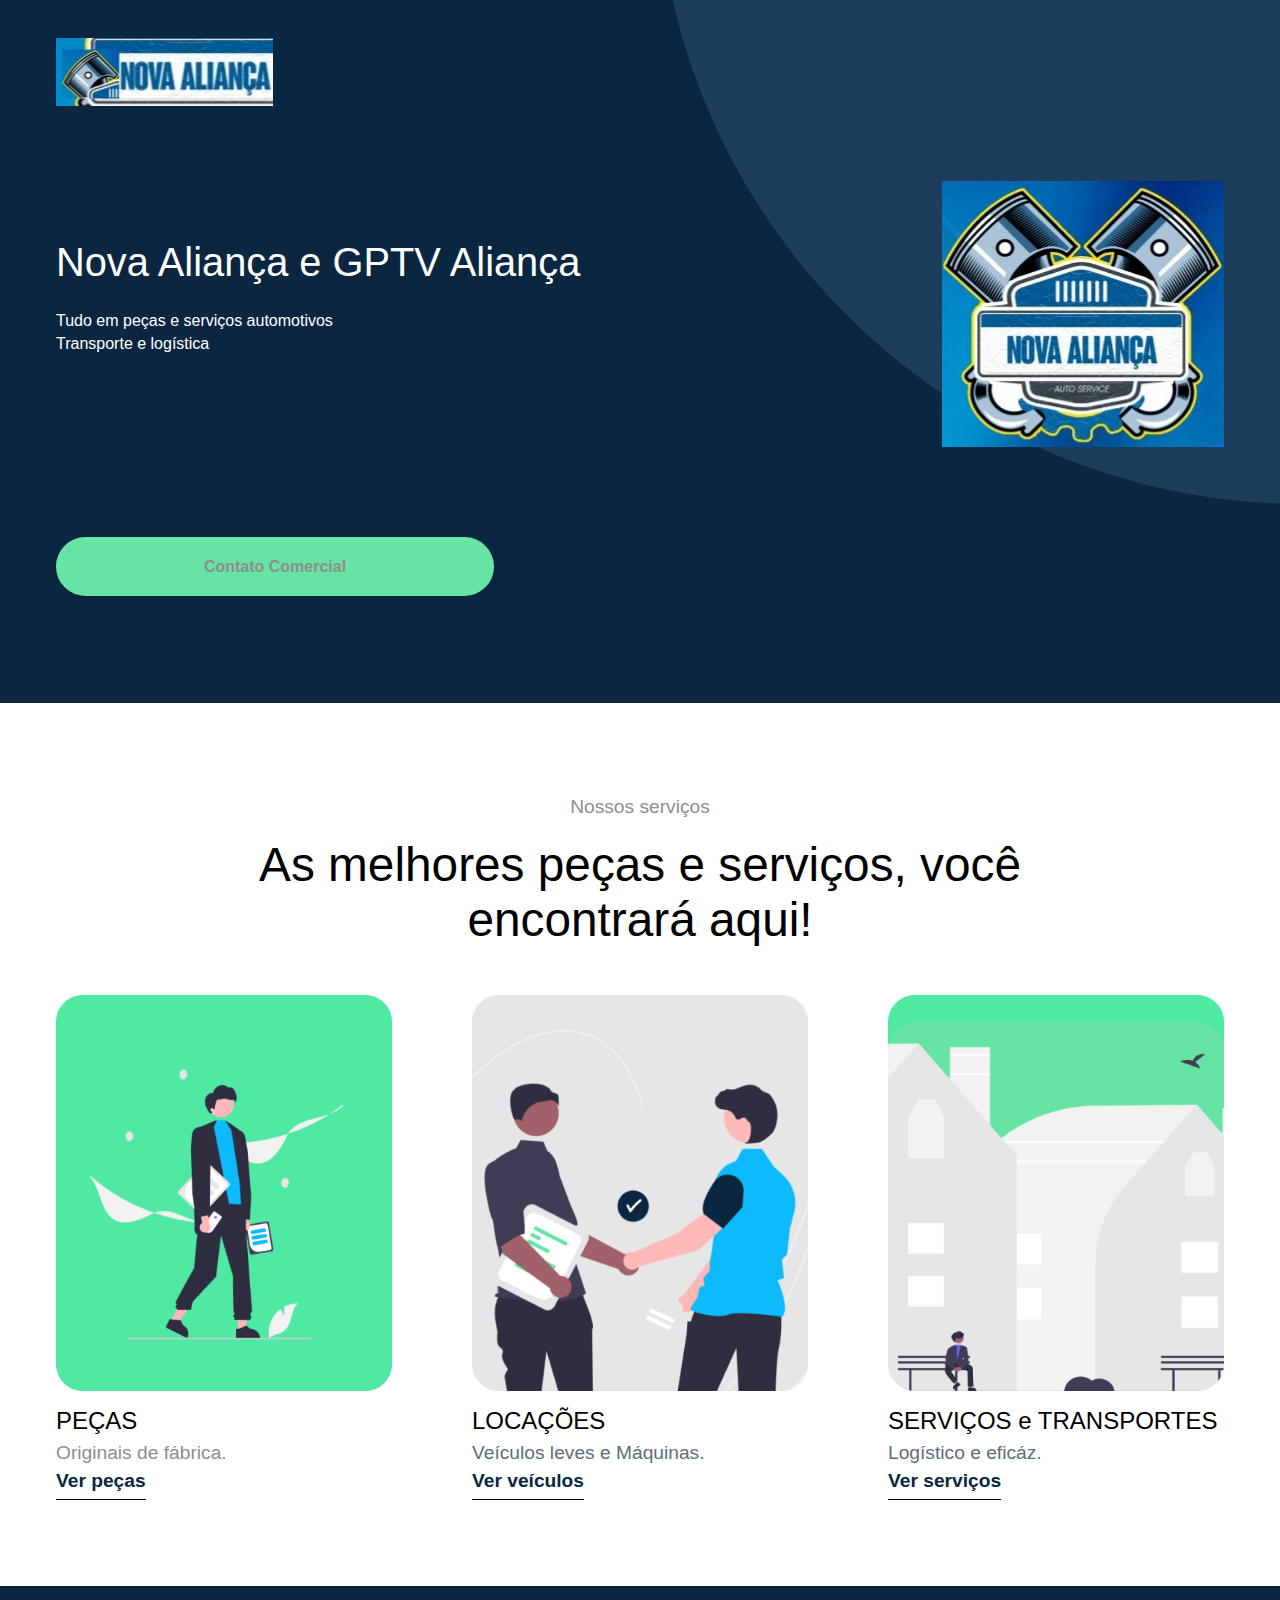
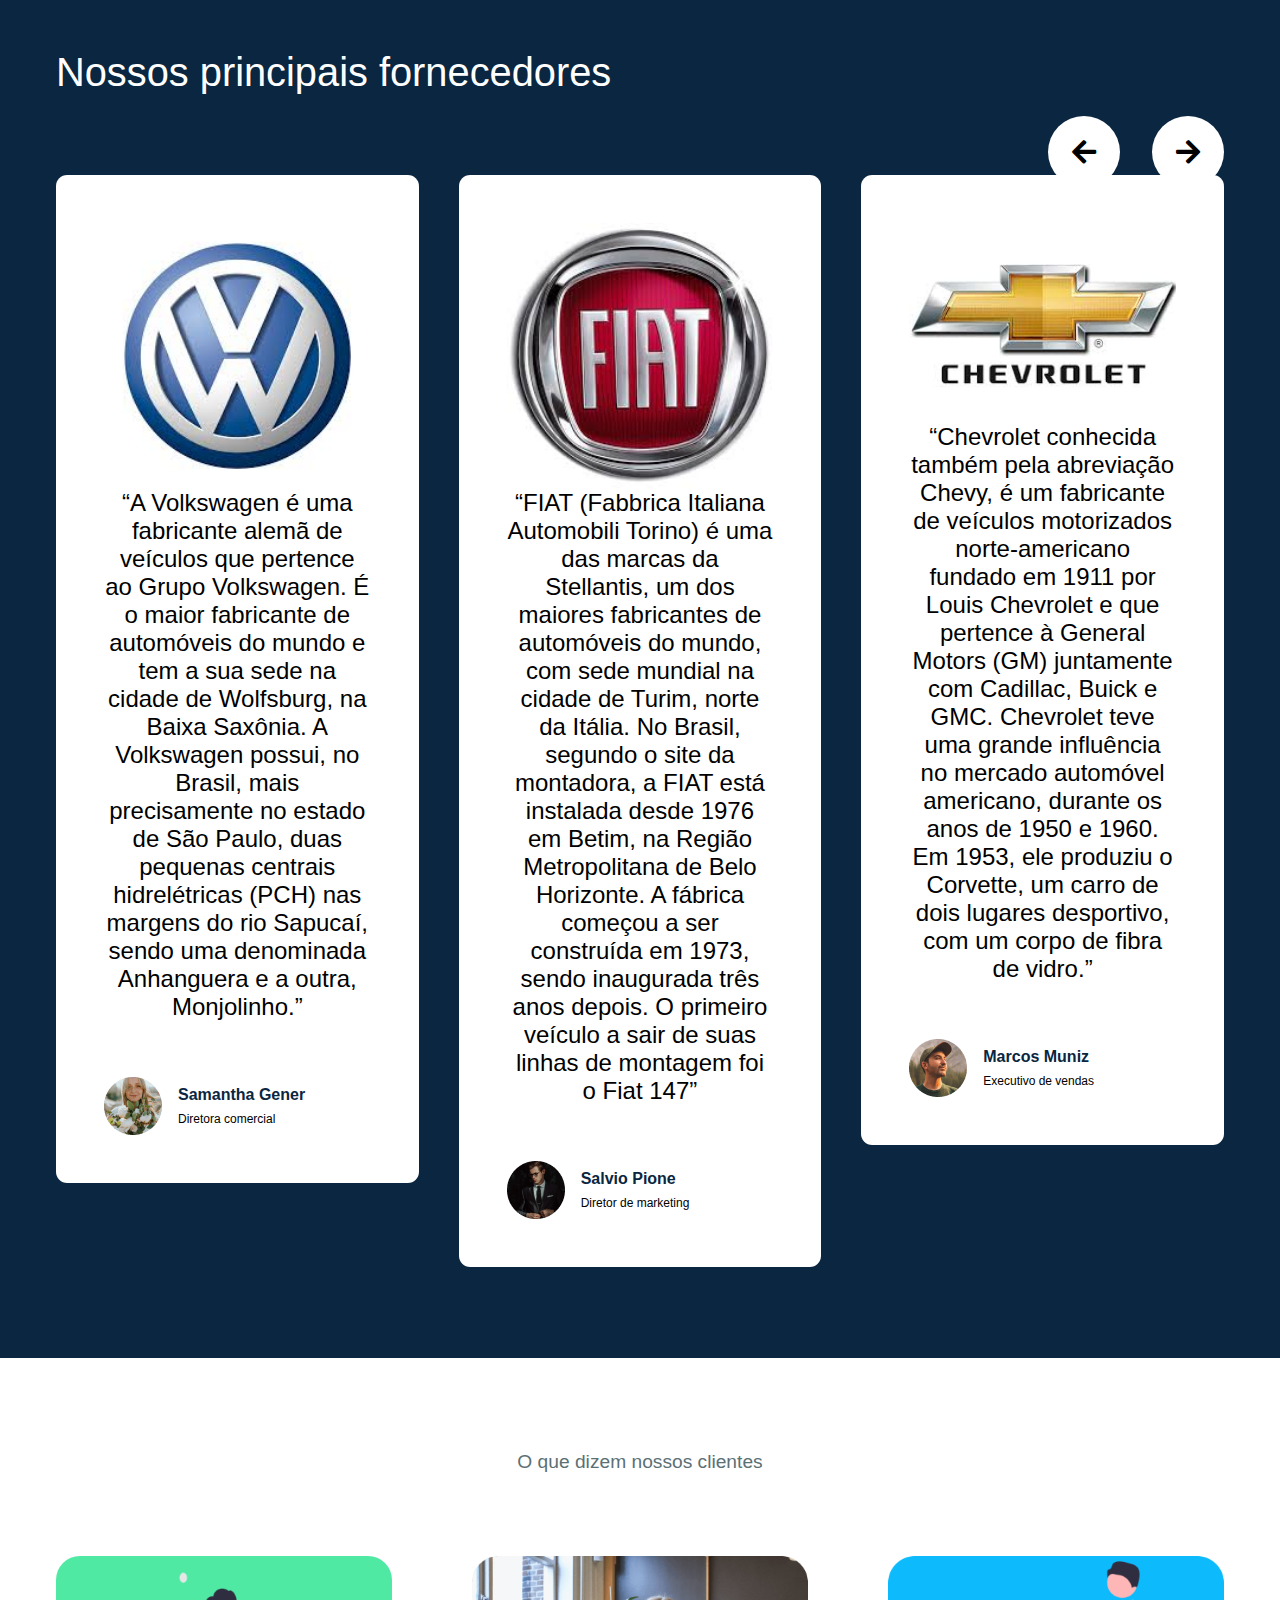
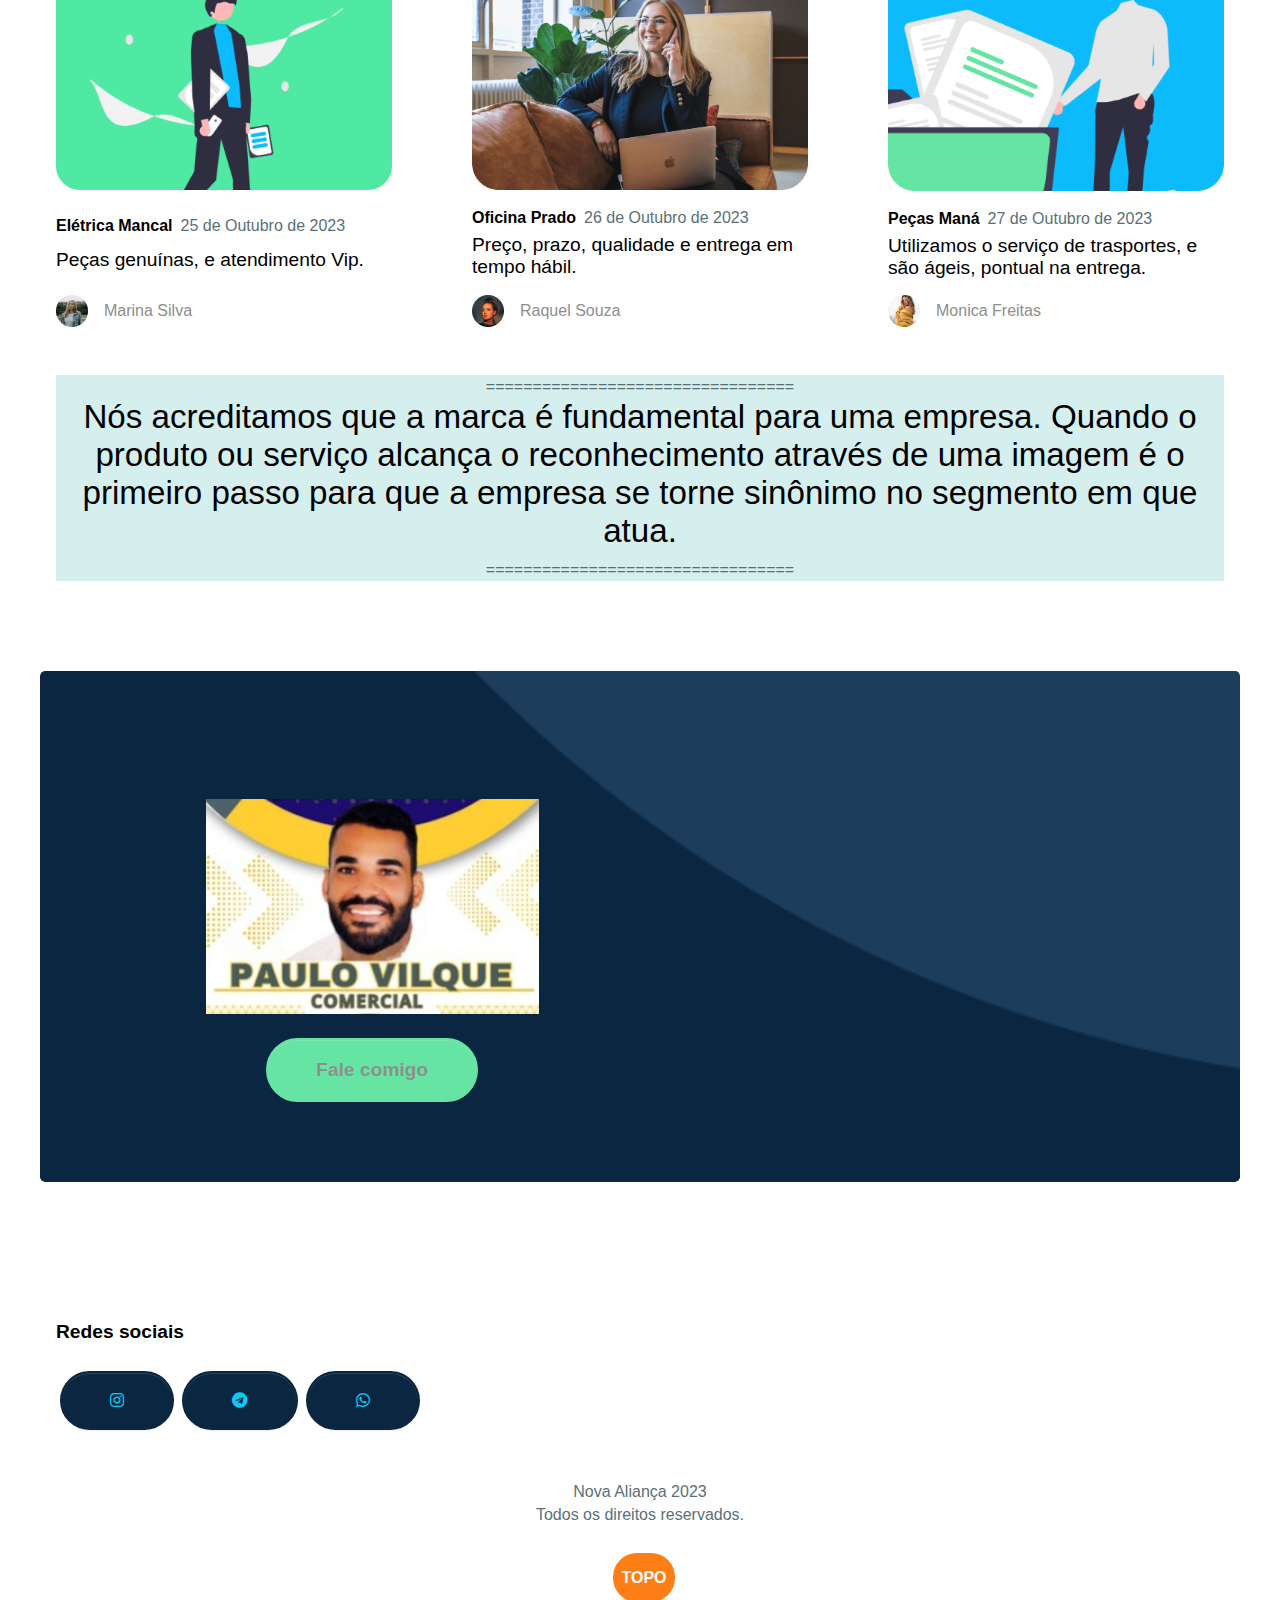
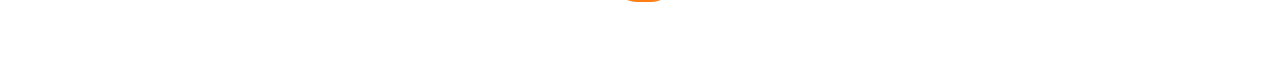
==== index.html @ de31d998 "Add files via upload" ====
<!DOCTYPE html>
<html lang="pt-br" dir="ltr">

  <head>
    <meta charset="utf-8">
    <meta http-equiv="X-UA-Compatible" content="IE=edge">
    <meta name="viewport" content="width=device-width, initial-scale=1">


    <!-- ===============================================-->
    <!--    Document Title-->
    <!-- ===============================================-->
    <title>Nova Aliança | GPTV Aliança</title>


    <!-- ===============================================-->
    <!--    Favicons-->
    <!-- ===============================================-->
    <link rel="apple-touch-icon" sizes="180x180" href="public/assets/img/favicons/apple-touch-icon.png">
    <link rel="icon" type="image/png" sizes="32x32" href="public/assets/img/favicons/favicon-32x32.png">
    <link rel="icon" type="image/png" sizes="16x16" href="public/assets/img/favicons/favicon-16x16.png">
    <link rel="shortcut icon" type="image/x-icon" href="public/assets/img/favicons/favicon.ico">
    <link rel="manifest" href="public/assets/img/favicons/manifest.json">
    <meta name="msapplication-TileImage" content="public/assets/img/favicons/mstile-150x150.png">
    <meta name="theme-color" content="#ffffff">
    <link rel="stylesheet" href="https://use.fontawesome.com/releases/v5.12.1/css/all.css" crossorigin="anonymous">
    <!-- ===============================================-->
    <!--    Stylesheets-->
    <!-- ===============================================-->
    <link rel="preconnect" href="https://fonts.gstatic.com">
    <link href="https://fonts.googleapis.com/css2?family=Manrope:wght@200;300;400;500;600;700&amp;display=swap" rel="stylesheet">
    <link href="public/vendors/prism/prism.css" rel="stylesheet">
    <link href="public/vendors/swiper/swiper-bundle.min.css" rel="stylesheet">
    <link href="public/assets/css/theme.css" rel="stylesheet" />
    <link href="public/assets/css/user.css" rel="stylesheet" />
    
    <style>
    
    .div1 {
      background-color: #d5efef;
    }
    
    </style>

  </head>


  <body>

    <!-- ===============================================-->
    <!--    Main Content-->
    <!-- ===============================================-->
    <main class="main" id="top">
      
      <nav class="navbar navbar-expand-lg fixed-top navbar-dark" data-navbar-on-scroll="data-navbar-on-scroll">
        <div class="container">
          <a class="navbar-brand" href="index.html">
            <img src="public/assets/img/logo.jpg" alt="erro"/>
          </a>
        </div>
      </nav>
      <div class="bg-dark"><img class="img-fluid position-absolute end-0" src="public/assets/img/hero/hero-bg.png" alt="" />


        <!-- ============================================-->
        <!-- <section> begin ============================-->
        <section>

          <div class="container">
            <div class="row align-items-center py-lg-8 py-6">
              <div class="col-lg-6 text-center text-lg-start">
                <h1 class="text-white fs-4 fs-xl-5"> Nova Aliança e GPTV Aliança</h1>
                <p class="text-white py-lg-3 py-2">Tudo em peças e serviços automotivos<br>Transporte e logística </p>
              </div>
              <div class="col-lg-6 text-center text-lg-end mt-3 mt-lg-0"><img class="img-fluid" src="public/assets/img/hero/promo.jpg" alt="" /></div>
            </div>
              <div class="col-lg-6 text-center text-lg-start">
             <div class="d-sm-flex align-items-center gap-3">
                  <button class="btn btn-success text-black mb-3 w-75"><a href="https://wa.me/5575981425382?text=Ol%C3%A1%21">Contato Comercial</button>
                  <!--<button class="btn btn-outline-light mb-3 w-75">Explore</button> -->
                </div>
              </div>

            <!-- <div class="swiper">
              <div class="swiper-container swiper-shadow swiper-theme" data-swiper='{"slidesPerView":2,"breakpoints":{"640":{"slidesPerView":2,"spaceBetween":20},"768":{"slidesPerView":4,"spaceBetween":40},"992":{"slidesPerView":5,"spaceBetween":40},"1024":{"slidesPerView":4,"spaceBetween":50},"1025":{"slidesPerView":6,"spaceBetween":50}},"spaceBetween":10,"grabCursor":true,"pagination":{"el":".swiper-pagination","clickable":true},"loop":true,"freeMode":true,"autoplay":{"delay":2500,"disableOnInteraction":false}}'>
                <div class="swiper-wrapper">
                  <div class="swiper-slide text-center"><img src="assets/img/logos/boldo.png" alt="" /></div>
                  <div class="swiper-slide text-center"><img src="assets/img/logos/presto.png" alt="" /></div>
                  <div class="swiper-slide text-center"><img src="assets/img/logos/boldo.png" alt="" /></div>
                  <div class="swiper-slide text-center"><img src="assets/img/logos/presto.png" alt="" /></div>
                  <div class="swiper-slide text-center"><img src="assets/img/logos/boldo.png" alt="" /></div>
                  <div class="swiper-slide text-center"><img src="assets/img/logos/presto.png" alt="" /></div>
                </div>
              </div>
            </div> -->
          </div>
          <!-- end of .container-->

        </section>
        <!-- <section> close ============================-->
        <!-- ============================================-->


      </div>


      <!-- ============================================-->
      <!-- <section> begin ============================-->
      <section>

        <div class="container">
          <p class="text-center fs-1">Nossos serviços</p>
          <h2 class="mx-auto text-center fs-lg-6 fs-md-5 w-lg-75"> As melhores peças e serviços, você encontrará aqui!</h2>
          <div class="row gx-xl-7 mt-5">
            <div class="col-md-4 mb-6 mb-md-0 text-center text-md-start"><img class="w-50 w-md-100" src="public/assets/img/services/1.png" alt="" />
              <h4 class="mt-3 my-1">PEÇAS</h4>
              <p class="fs-1 mb-0">Originais de fábrica.</p><a class="text-dark fs-1 pb-2 fw-bold border-black border-bottom text-decoration-none" href="#">Ver peças</a>
            </div>
            <div class="col-md-4 mb-6 mb-md-0 text-center text-md-start"><img class="w-50 w-md-100" src="public/assets/img/services/2.png" alt="" />
              <h4 class="mt-3 my-1">LOCAÇÕES</h4>
              <p class="fs-1 mb-0">Veículos leves e Máquinas.</p><a class="text-dark fs-1 pb-2 fw-bold border-black border-bottom text-decoration-none" href="#">Ver veículos</a>
            </div>
            <div class="col-md-4 mb-6 mb-md-0 text-center text-md-start"><img class="w-50 w-md-100" src="public/assets/img/services/3.png" alt="" />
              <h4 class="mt-3 my-1">SERVIÇOS e TRANSPORTES</h4>
              <p class="fs-1 mb-0">Logístico e eficáz.</p><a class="text-dark fs-1 pb-2 fw-bold border-black border-bottom text-decoration-none" href="#">Ver serviços</i></a>
            </div>
          </div>
        </div>
        <!-- end of .container-->

      </section>
      <!-- <section> close ============================-->
      <!-- ============================================-->




      <!-- ============================================-->
      <!-- <section> begin ============================-->
        <!--<section class="pt-8 pt-lg-0">

        <div class="container">
          <div class="d-flex flex-column-reverse flex-lg-row">
            <div class="col-lg-6">
              <h1 class="fs-lg-4 fs-md-3 fs-xl-5 mb-5">Negociamos com nossos clientes os melhores entre Peças e Serviços, os ajudando a se manter atualizados.</h1>
              <ul class="list-unstyled">
                <li class="fs-2 shadow-sm offer-list-item"><i class="fa-solid fa-leaf fs-lg-4 fs-3"></i><span>Vendemos aos nossos clientes o melhor.</span></li>
                <li class="fs-2 shadow-sm offer-list-item"><i class="fa-solid fa-eye fs-lg-4 fs-3"></i><span>Festa de lançamento do cliente de sucesso do consultor.</span></li>
                <li class="fs-2 shadow-sm offer-list-item"><i class="fa-solid fa-sun fs-lg-4 fs-3"></i><span>Vida longa empresa e consumidor.</span></li>
              </ul>
            </div>
            <div class="col-lg-6 text-center text-lg-end"><img class="img-fluid" src="assets/img/offer/2.png" alt="" /></div>
          </div>
        </div>
        <!-- end of .container-->

        <!-- </section> -->
      <!-- <section> close ============================-->
      <!-- ============================================-->


      <!-- ============================================-->
      <!-- <section> begin ============================-->
      <section class="bg-dark pt-6">

        <div class="container">
          <div class="col-md-6">
            <h1 class="text-white fs-lg-5 fs-md-3 fs-2">Nossos principais fornecedores</h1>
          </div>
          <div class="swiper mt-7">
            <div class="swiper-container swiper-theme" data-swiper='{"slidesPerView":1,"breakpoints":{"640":{"slidesPerView":1,"spaceBetween":10},"768":{"slidesPerView":2,"spaceBetween":20},"1025":{"slidesPerView":3,"spaceBetween":40}},"spaceBetween":10,"grabCursor":true,"pagination":{"el":".swiper-pagination","clickable":true},"navigation":{"nextEl":".swiper-button-next","prevEl":".swiper-button-prev"},"loop":true,"freeMode":true,"loopedSlides":3}'>
              <div class="swiper-wrapper">
                <div class="swiper-slide bg-white p-5 rounded-3 ">
                  <div class="d-flex flex-column justify-content-between h-80"><img src="public/assets/img/review/volks.jpeg" alt="" />
                    <h4 align="center" class="text-black">“A Volkswagen é uma fabricante alemã de veículos que pertence ao Grupo Volkswagen. 
                      É o maior fabricante de automóveis do mundo e tem a sua sede na cidade de Wolfsburg, na Baixa Saxônia.
                      A Volkswagen possui, no Brasil, mais precisamente no estado de São Paulo, duas pequenas centrais hidrelétricas (PCH) 
                      nas margens do rio Sapucaí, sendo uma denominada Anhanguera e a outra, Monjolinho.”</h4>
                    <div class="d-flex align-items-center gap-3 mt-5"><img src="public/assets/img/review/1.png" alt="" />
                      <div class="text-black">
                        <p class="mb-0 fw-bold text-dark">Samantha Gener</p><small>Diretora comercial</small>
                      </div>
                    </div>
                  </div>
                </div>
                <div class="swiper-slide bg-white p-5 rounded-3 ">
                  <div class="d-flex flex-column justify-content-between h-80"><img src="public/assets/img/review/fiat.jpeg" alt="" />
                    <h4 align="center" class="text-black">“FIAT (Fabbrica Italiana Automobili Torino) é uma das marcas da Stellantis, um dos maiores
                      fabricantes de automóveis do mundo, com sede mundial na cidade de Turim, norte da Itália. 
                      No Brasil, segundo o site da montadora, a FIAT está instalada desde 1976 em Betim, na Região Metropolitana de Belo Horizonte. 
                      A fábrica começou a ser construída em 1973, sendo inaugurada três anos depois. O primeiro veículo a sair de suas linhas de montagem foi o Fiat 147”</h4>
                    <div class="d-flex align-items-center gap-3 mt-5"><img src="public/assets/img/review/2.png" alt="" />
                      <div class="text-black">
                        <p class="mb-0 fw-bold text-dark">Salvio Pione</p><small>Diretor de marketing</small>
                      </div>
                    </div>
                  </div>
                </div>
                <div class="swiper-slide bg-white p-5 rounded-3 ">
                  <div class="d-flex flex-column justify-content-between h-80"><img src="public/assets/img/review/chevrolet.jpeg" alt="" />
                    <h4 align="center" class="text-black">“Chevrolet conhecida também pela abreviação Chevy, é um fabricante de veículos motorizados norte-americano fundado em 1911 
                      por Louis Chevrolet e que pertence à General Motors (GM) juntamente com Cadillac, Buick e GMC.
                      Chevrolet teve uma grande influência no mercado automóvel americano, durante os anos de 1950 e 1960. Em 1953, ele produziu o Corvette, um carro de dois lugares desportivo, 
                      com um corpo de fibra de vidro.”</h4>
                    <div class="d-flex align-items-center gap-3 mt-5"><img src="public/assets/img/review/3.png" alt="" />
                      <div class="text-black">
                        <p class="mb-0 fw-bold text-dark">Marcos Muniz</p><small>Executivo de vendas</small>
                      </div>
                    </div>
                  </div>
                </div>
                <div class="swiper-slide bg-white p-5 rounded-3 ">
                  <div class="d-flex flex-column justify-content-between h-80"><img src="public/assets/img/review/ford.png" alt="" />
                    <h4 align="center" class="text-black">“Ford Motor Company, geralmente referida simplesmente como Ford, é uma fabricante de automóveis multinacional estadunidense sediada em Dearborn, Michigan, um subúrbio de Detroit. A companhia vende carros e veículos comerciais. Ford também possui o fabricante brasileiro de Jipes e fora de estrada Troller, o fabricante de carros australiano FPV e a fabricante brasileira de caminhões Ford Caminhões. ”</h4>
                    <div class="d-flex align-items-center gap-3 mt-5"><img src="public/assets/img/review/1.png" alt="" />
                      <div class="text-black">
                        <p class="mb-0 fw-bold text-dark">Jussara Melo</p><small>Consultora Master</small>
                      </div>
                    </div>
                  </div>
                </div>
              </div>
            </div>
            <div class="swiper-button-next"><span class="fas fa-arrow-right fs-lg-3 fs-2"></span></div>
            <div class="swiper-button-prev"><span class="fas fa-arrow-left fs-lg-3 fs-2"></span></div>
          </div>
        </div>
        <!-- end of .container-->

      </section>
      <!-- <section> close ============================-->
      <!-- ============================================-->


      <!-- ============================================-->
      <!-- <section> begin ============================-->
      <section class="pb-0">

        <div class="container">
          <p class="text-center text-gray fs-1">O que dizem nossos clientes</p>
          <div class="row mt-7 gx-xl-7">
            <div class="col-md-4 text-center text-md-start h-auto mb-5">
              <div class="d-flex justify-content-between flex-column h-100"><a href="#"><img class="w-75 w-md-100 rounded-2" src="public/assets/img/blog/1.png" alt="" /></a>
                <div class="d-flex align-items-center justify-content-center justify-content-md-start gap-2 mt-3"><a href="#">
                    <p class="fw-bold mb-0 text-black">Elétrica Mancal</p>
                  </a>
                  <p class="mb-0">25 de Outubro de 2023</p>
                </div><a href="#">
                  <h5 class="mt-1 mb-3 fs-0 fs-md-1"> Peças genuínas, e atendimento Vip.</h5>
                </a>
                <div class="d-flex align-items-center justify-content-center justify-content-md-start gap-3"><img class="img-fluid" src="public/assets/img/blog/profile1.png" alt="" /><a href="#">
                    <p class="mb-0 text-gray">Marina Silva</p>
                  </a></div>
              </div>
            </div>
            <div class="col-md-4 text-center text-md-start h-auto mb-5">
              <div class="d-flex justify-content-between flex-column h-100"><a href="#"><img class="w-75 w-md-100 rounded-2" src="public/assets/img/blog/2.png" alt="" /></a>
                <div class="d-flex align-items-center justify-content-center justify-content-md-start gap-2 mt-3"><a href="#">
                    <p class="fw-bold mb-0 text-black">Oficina Prado</p>
                  </a>
                  <p class="mb-0">26 de Outubro de 2023</p>
                </div><a href="#">
                  <h5 class="mt-1 mb-3 fs-0 fs-md-1"> Preço, prazo, qualidade e entrega em tempo hábil. </h5>
                </a>
                <div class="d-flex align-items-center justify-content-center justify-content-md-start gap-3"><img class="img-fluid" src="public/assets/img/blog/profile2.png" alt="" /><a href="#">
                    <p class="mb-0 text-gray">Raquel Souza</p>
                  </a></div>
              </div>
            </div>
            <div class="col-md-4 text-center text-md-start h-auto mb-5">
              <div class="d-flex justify-content-between flex-column h-100"><a href="#"><img class="w-75 w-md-100 rounded-2" src="public/assets/img/blog/3.png" alt="" /></a>
                <div class="d-flex align-items-center justify-content-center justify-content-md-start gap-2 mt-3"><a href="#">
                    <p class="fw-bold mb-0 text-black">Peças Maná</p>
                  </a>
                  <p class="mb-0">27 de Outubro de 2023 </p>
                </div><a href="#">
                  <h5 class="mt-1 mb-3 fs-0 fs-md-1">Utilizamos o serviço de trasportes, e são ágeis,  pontual na entrega.</h5>
                </a>
                <div class="d-flex align-items-center justify-content-center justify-content-md-start gap-3"><img class="img-fluid" src="public/assets/img/blog/profile3.png" alt="" /><a href="#">
                    <p class="mb-0 text-gray">Monica Freitas</p>
                  </a></div>
              </div>
            </div>
          </div>
          <div class="div1">
          <div align="center">=================================</div>
          <h2 align="center">Nós acreditamos que a marca é fundamental para uma empresa.
            Quando o produto ou serviço alcança o reconhecimento através de uma imagem é o primeiro passo
            para que a empresa se torne sinônimo no segmento em que atua.</h2>
          <div align="center">=================================</div>
          </div>
          <!--<div class="text-center mb-3">
            <button class="btn btn-outline-dark">Load More</button>
          </div> -->
        </div>
        <!-- end of .container-->

      </section>
      <!-- <section> close ============================-->
      <!-- ============================================-->


    </main>
    <!-- ===============================================-->
    <!--    End of Main Content-->
    <!-- ===============================================-->




    <!-- ============================================-->
    <!-- <section> begin ============================-->
    <section>

      <div class="container bg-dark overflow-hidden rounded-1">
        <div class="bg-holder" style="background-image:url(public/assets/img/promo/promo-bg.png);">
        </div>
        <!--/.bg-holder-->

        <div class="px-5 py-7 position-relative">
          <!--<h1 class="text-center w-lg-75 mx-auto fs-lg-6 fs-md-4 fs-3 text-white">An enterprise template to ramp up your company website</h1>-->
          <!-- <div class="row justify-content-center mt-5"> -->
          <div class="col-lg-6 col-sm-12"align="center"><a href="index.html"><img class="img-fluid mt-5 mb-4" src="public/assets/img/logos/comercial.jpg" alt="" /></a>
            <!--<div class="col-auto w-100 w-lg-50">
              <input class="form-control mb-2 border-light fs-1" type="email" placeholder="Your email address" />
            </div>-->
            <div class="col-auto mt-2 mt-lg-0">
              <button class="btn btn-success text-dark fs-1"><a href="https://wa.me/5575981425382?text=Ol%C3%A1%21">Fale comigo</button>           
            </div>
          </div>
        </div>
      </div>
      <!-- end of .container-->

    </section>
    <!-- <section> close ============================-->
    <!-- ============================================-->




    <!-- ============================================-->
    <!-- <section> begin ============================-->
    <section class="pt-0">

      <div class="container">
        <div class="row justify-content-between">
          <!--<div class="col-lg-6 col-sm-12"align="center"><a href="index.html"><img class="img-fluid mt-5 mb-4" src="assets/img/logos/comercial.jpg" alt="" /></a>
            <p class="w-lg-75 text-gray">Social media validation business model canvas graphical user interface launch party creative facebook iPad twitter.</p>
          </div>
          <!-- <div class="col-lg-2 col-sm-4">
            <h3 class="fw-bold fs-1 mt-5 mb-4">Landings</h3>
            <ul class="list-unstyled">
              <li class="my-3 col-md-4"><a href="#">Home</a></li>
              <li class="my-3"><a href="#">Products</a></li>
              <li class="my-3"><a href="#">Services</a></li>
            </ul>
          </div> -->
          <h3 class="fw-bold fs-1 mt-5 mb-4">Redes sociais</h3>
          <div class="d-flex">
             <a class="btn btn-sm-outline btn-dark text-primary m-1" href="https://instagram.com/novaaliancaautoservice?igshid=NGVhN2U2NjQ0Yg=="><i class="fab fa-instagram"></i></a>
             <a class="btn btn-sm-outline btn-dark text-primary m-1" href="https://telegram.com"><i class="fab fa-telegram"></i></a>
             <a class="btn btn-sm-outline btn-dark text-primary m-1" href="https://wa.me/5575981425382?text=Ol%C3%A1%21"><i class="fab fa-whatsapp"></i></a>
            <!-- <a class="btn btn-lg-square btn-dark text-primary m-1" href="https://instagram.com/cfc.portaldosertao?igshid=MWZjMTM2ODFkZg=="><i class="fab fa-telegram"></i></a>                                     
                        <a class="btn btn-lg-square btn-dark text-primary m-1" href=""><i class="fab fa-linkedin-in"></i></a> -->
           
          </div>           
    
        </div>
        <br><br>
        <p class="text-gray" align="center">Nova Aliança 2023 <br> Todos os direitos reservados.</p>
      </div> <br>
      <div align="center">
      <a href="#"><span class="py-3 px-2 rounded-2 bg-warning fw-bold text-white ms-2">TOPO</span></a>
      </div>
    </section>
    <!-- <section> close ============================-->
    <!-- ============================================-->




    <!-- ===============================================-->
    <!--    JavaScripts-->
    <!-- ===============================================-->
    <script src="public/vendors/popper/popper.min.js"></script>
    <script src="public/vendors/bootstrap/bootstrap.min.js"></script>
    <script src="public/vendors/anchorjs/anchor.min.js"></script>
    <script src="public/vendors/is/is.min.js"></script>
    <script src="public/vendors/fontawesome/all.min.js"></script>
    <script src="public/vendors/lodash/lodash.min.js"></script>
    <script src="https://polyfill.io/v3/polyfill.min.js?features=window.scroll"></script>
    <script src="public/vendors/prism/prism.js"></script>
    <script src="public/vendors/swiper/swiper-bundle.min.js"></script>
    <script src="public/assets/js/theme.js"></script>

  </body>

</html>
---- public/vendors/prism/prism.css ----
/**
 * prism.js default theme for JavaScript, CSS and HTML
 * Based on dabblet (http://dabblet.com)
 * @author Lea Verou
 */

code[class*="language-"],
pre[class*="language-"] {
	color: black;
	background: none;
	text-shadow: 0 1px white;
	font-family: Consolas, Monaco, 'Andale Mono', 'Ubuntu Mono', monospace;
	font-size: 1em;
	text-align: left;
	white-space: pre;
	word-spacing: normal;
	word-break: normal;
	word-wrap: normal;
	line-height: 1.5;

	-moz-tab-size: 4;
	-o-tab-size: 4;
	tab-size: 4;

	-webkit-hyphens: none;
	-moz-hyphens: none;
	-ms-hyphens: none;
	hyphens: none;
}

pre[class*="language-"]::-moz-selection, pre[class*="language-"] ::-moz-selection,
code[class*="language-"]::-moz-selection, code[class*="language-"] ::-moz-selection {
	text-shadow: none;
	background: #b3d4fc;
}

pre[class*="language-"]::selection, pre[class*="language-"] ::selection,
code[class*="language-"]::selection, code[class*="language-"] ::selection {
	text-shadow: none;
	background: #b3d4fc;
}

@media print {
	code[class*="language-"],
	pre[class*="language-"] {
		text-shadow: none;
	}
}

/* Code blocks */
pre[class*="language-"] {
	padding: 1em;
	margin: .5em 0;
	overflow: auto;
}

:not(pre) > code[class*="language-"],
pre[class*="language-"] {
	background: #f5f2f0;
}

/* Inline code */
:not(pre) > code[class*="language-"] {
	padding: .1em;
	border-radius: .3em;
	white-space: normal;
}

.token.comment,
.token.prolog,
.token.doctype,
.token.cdata {
	color: slategray;
}

.token.punctuation {
	color: #999;
}

.token.namespace {
	opacity: .7;
}

.token.property,
.token.tag,
.token.boolean,
.token.number,
.token.constant,
.token.symbol,
.token.deleted {
	color: #905;
}

.token.selector,
.token.attr-name,
.token.string,
.token.char,
.token.builtin,
.token.inserted {
	color: #690;
}

.token.operator,
.token.entity,
.token.url,
.language-css .token.string,
.style .token.string {
	color: #9a6e3a;
	/* This background color was intended by the author of this theme. */
	background: hsla(0, 0%, 100%, .5);
}

.token.atrule,
.token.attr-value,
.token.keyword {
	color: #07a;
}

.token.function,
.token.class-name {
	color: #DD4A68;
}

.token.regex,
.token.important,
.token.variable {
	color: #e90;
}

.token.important,
.token.bold {
	font-weight: bold;
}
.token.italic {
	font-style: italic;
}

.token.entity {
	cursor: help;
}
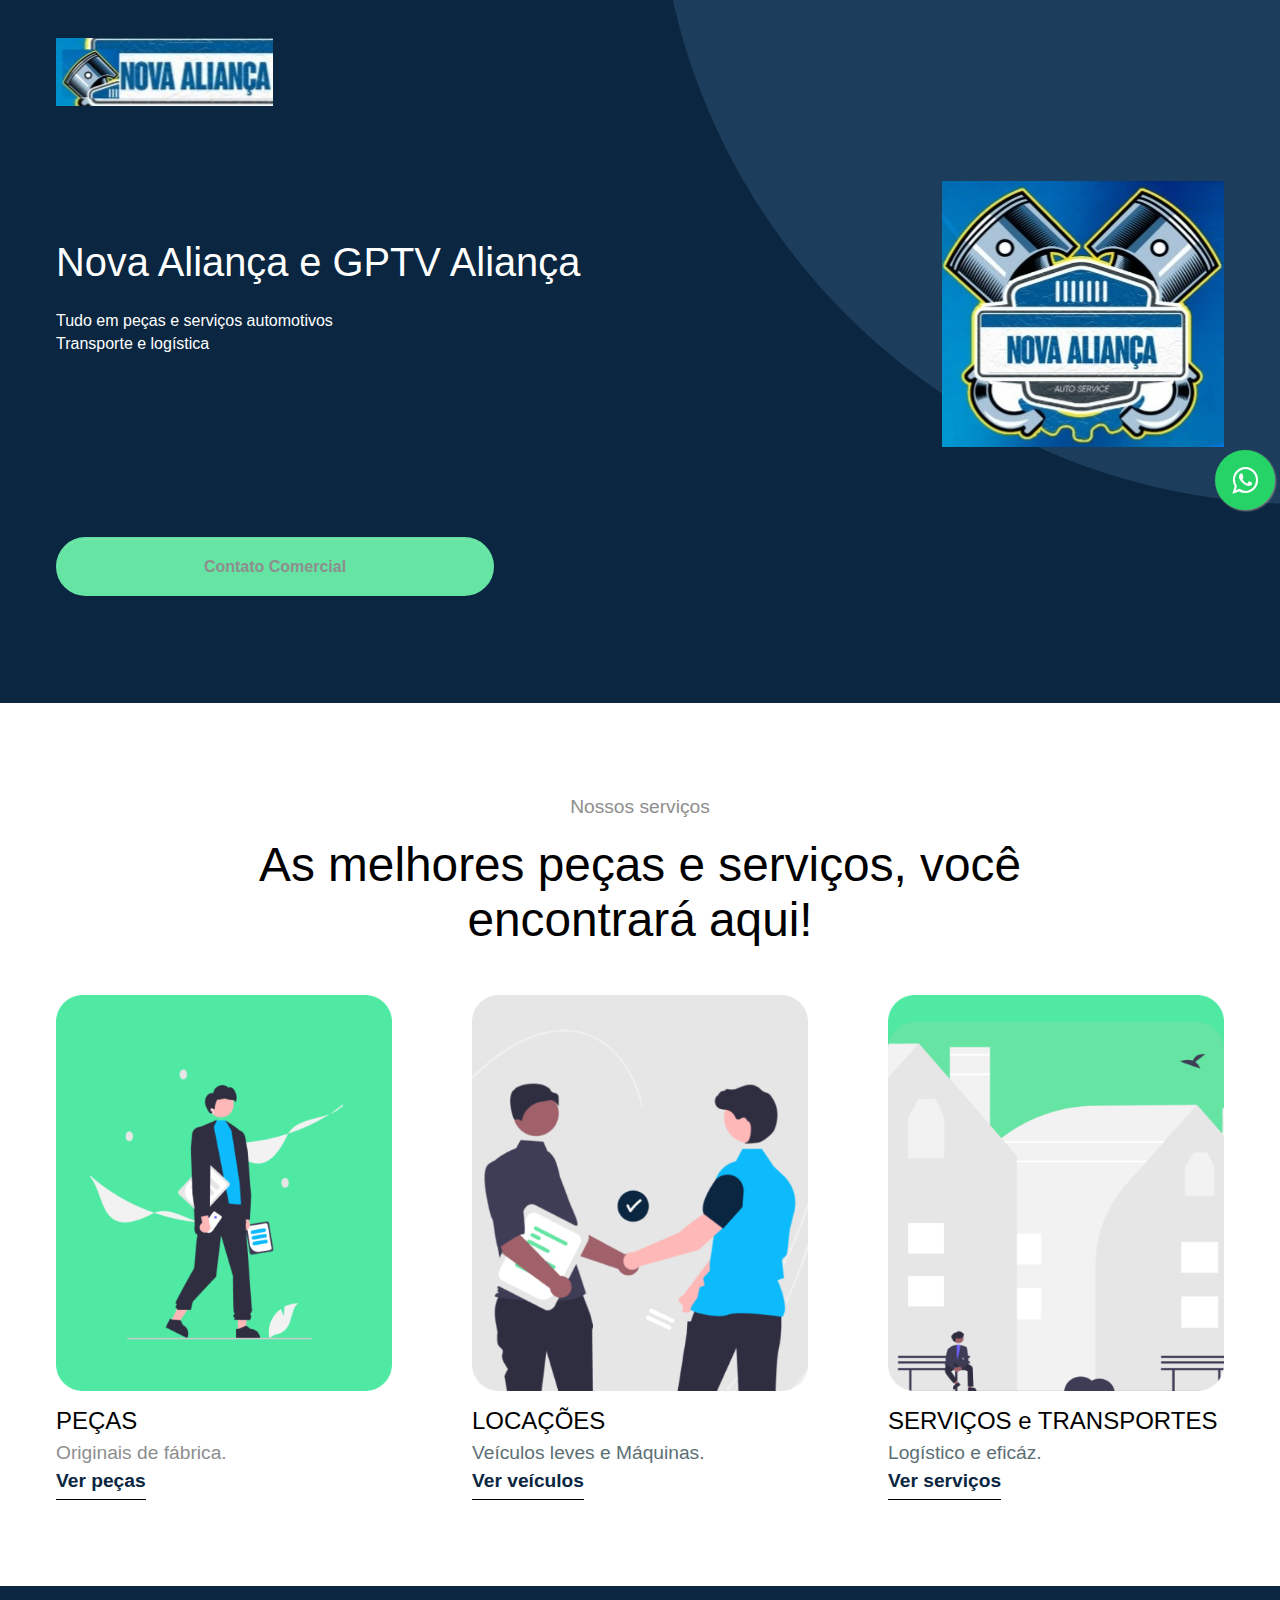
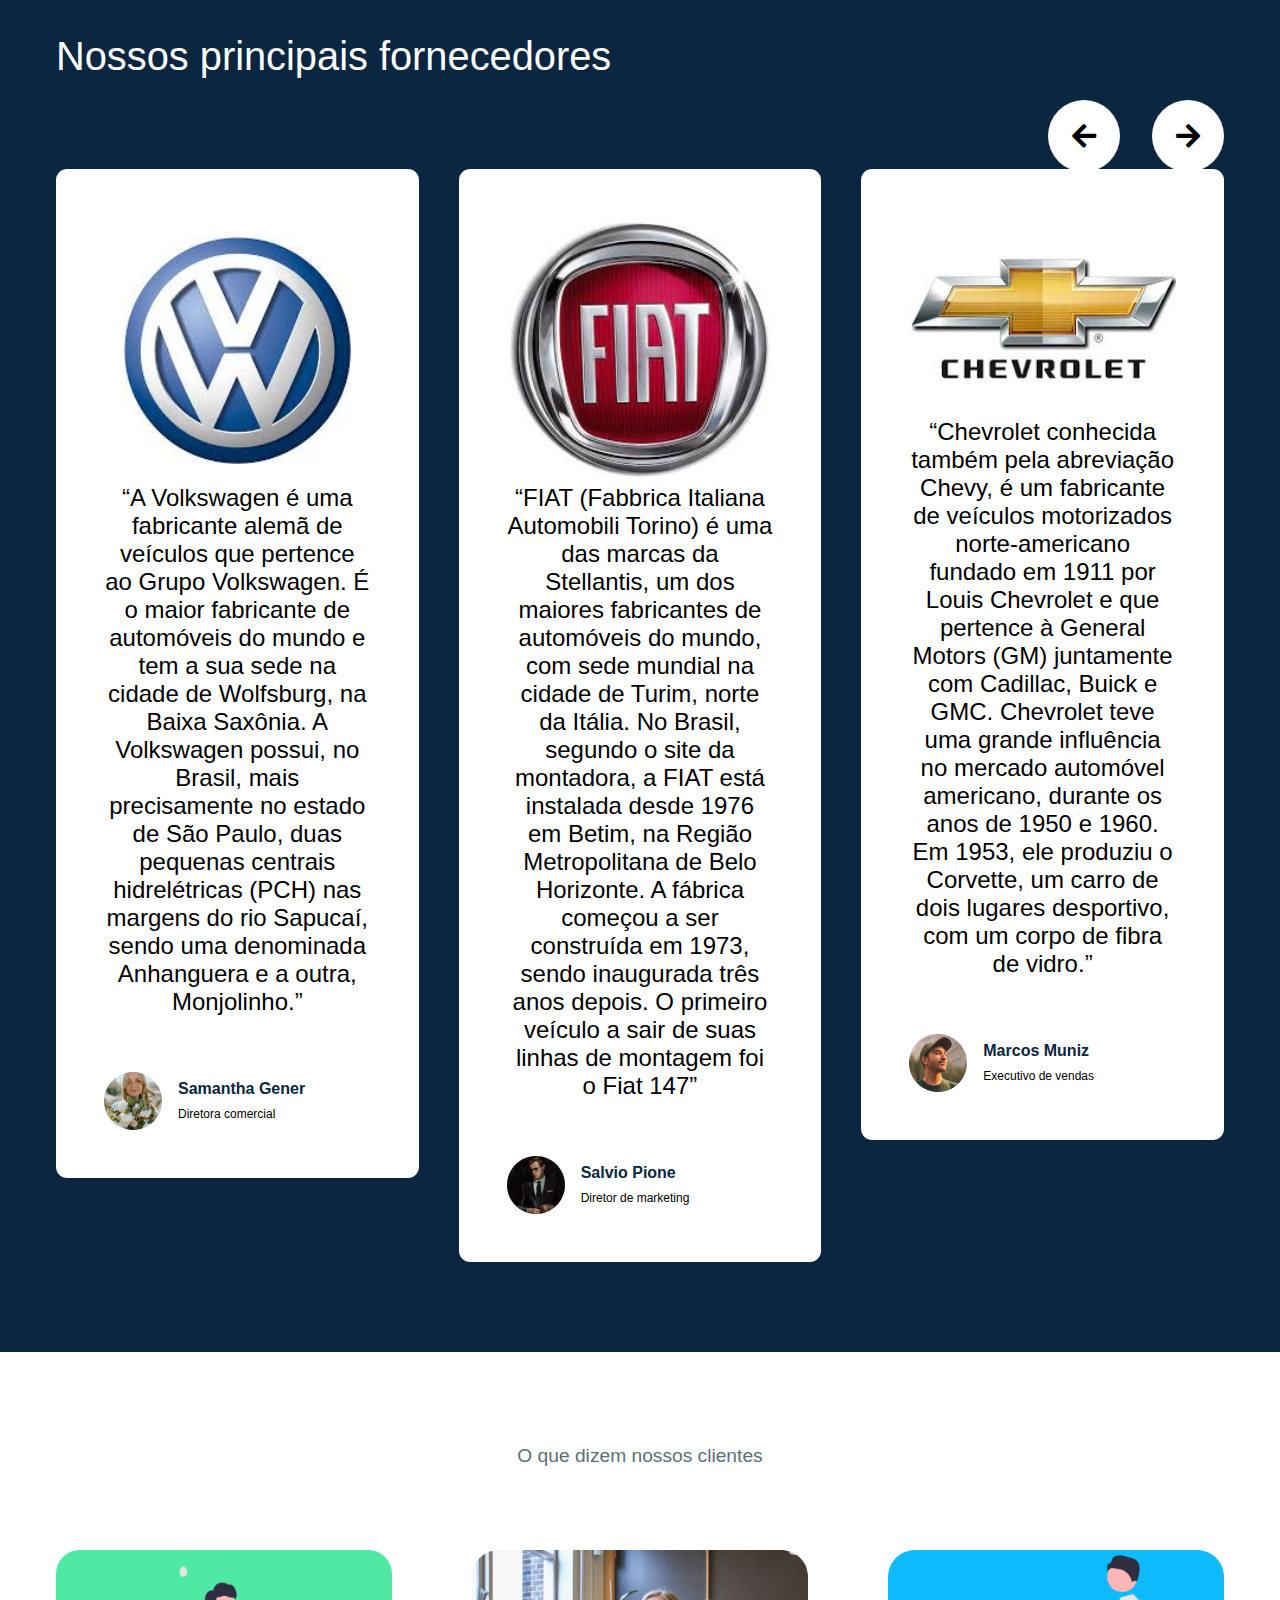
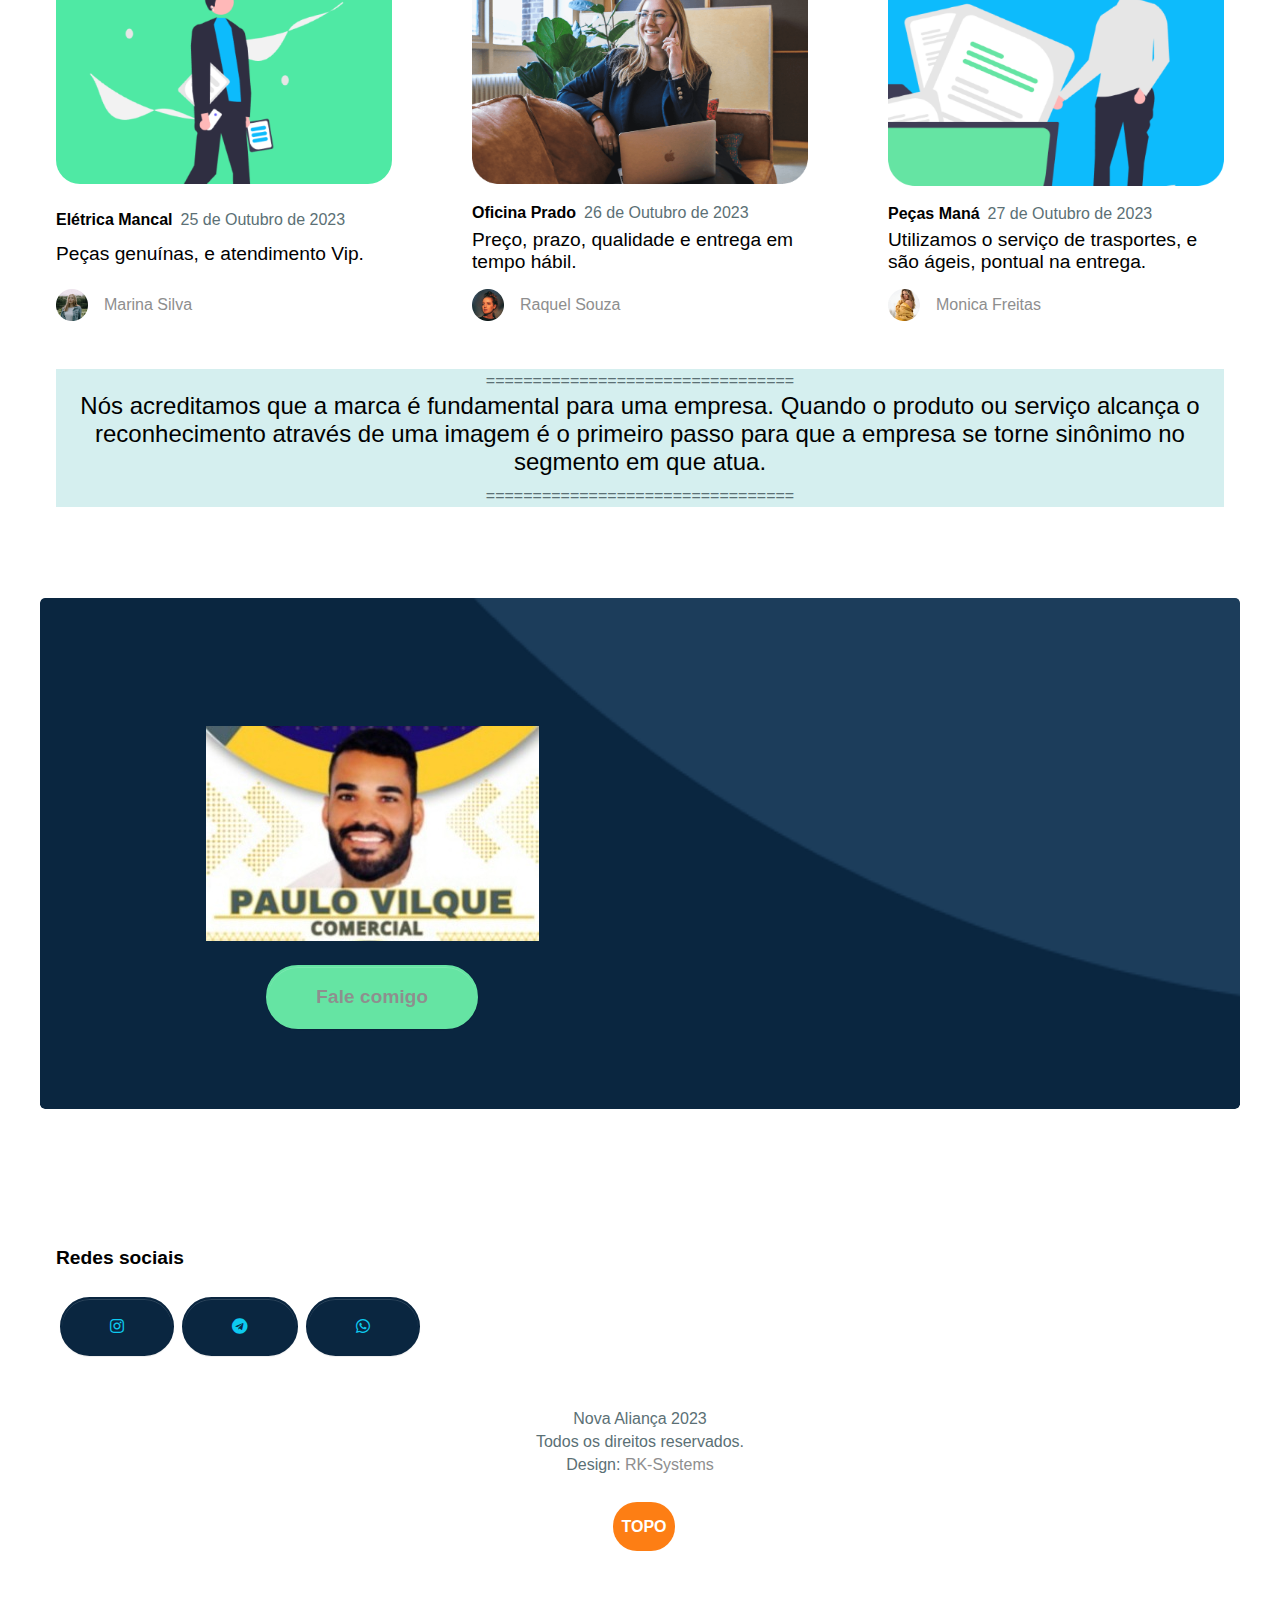
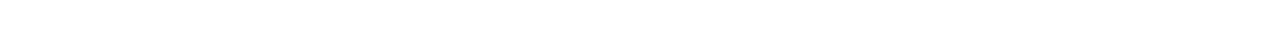
==== commit ababb02b: "Add files via upload" ====
--- a/index.html
+++ b/index.html
@@ -161,13 +161,13 @@
 
       <!-- ============================================-->
       <!-- <section> begin ============================-->
-      <section class="bg-dark pt-6">
+      <section class="bg-dark pt-5">
 
         <div class="container">
           <div class="col-md-6">
             <h1 class="text-white fs-lg-5 fs-md-3 fs-2">Nossos principais fornecedores</h1>
           </div>
-          <div class="swiper mt-7">
+          <div class="swiper mt-8">
             <div class="swiper-container swiper-theme" data-swiper='{"slidesPerView":1,"breakpoints":{"640":{"slidesPerView":1,"spaceBetween":10},"768":{"slidesPerView":2,"spaceBetween":20},"1025":{"slidesPerView":3,"spaceBetween":40}},"spaceBetween":10,"grabCursor":true,"pagination":{"el":".swiper-pagination","clickable":true},"navigation":{"nextEl":".swiper-button-next","prevEl":".swiper-button-prev"},"loop":true,"freeMode":true,"loopedSlides":3}'>
               <div class="swiper-wrapper">
                 <div class="swiper-slide bg-white p-5 rounded-3 ">
@@ -284,9 +284,9 @@
           </div>
           <div class="div1">
           <div align="center">=================================</div>
-          <h2 align="center">Nós acreditamos que a marca é fundamental para uma empresa.
+          <h4 align="center">Nós acreditamos que a marca é fundamental para uma empresa.
             Quando o produto ou serviço alcança o reconhecimento através de uma imagem é o primeiro passo
-            para que a empresa se torne sinônimo no segmento em que atua.</h2>
+            para que a empresa se torne sinônimo no segmento em que atua.</h4>
           <div align="center">=================================</div>
           </div>
           <!--<div class="text-center mb-3">
@@ -368,7 +368,9 @@
     
         </div>
         <br><br>
-        <p class="text-gray" align="center">Nova Aliança 2023 <br> Todos os direitos reservados.</p>
+        <p class="text-gray" align="center">Nova Aliança 2023 <br> Todos os direitos reservados.
+          <br>Design: <a rel="nofollow" href="https://api.whatsapp.com/send?phone=5575998886000&text=Ol%C3%A1!" target="_parent">RK-Systems</a></p>
+
       </div> <br>
       <div align="center">
       <a href="#"><span class="py-3 px-2 rounded-2 bg-warning fw-bold text-white ms-2">TOPO</span></a>
@@ -377,6 +379,11 @@
     <!-- <section> close ============================-->
     <!-- ============================================-->
 
+      <link rel="stylesheet" href="https://maxcdn.bootstrapcdn.com/font-awesome/4.5.0/css/font-awesome.min.css">
+      <a href="https://api.whatsapp.com/send?phone=5575981425382&text=Ol%C3%A1!" style="position:fixed;width:60px;height:60px;bottom:390px;right:5px;background-color:#25d366;color:#FFF;border-radius:50px;text-align:center;font-size:30px;box-shadow: 1px 1px 2px #888;
+               z-index:1000;" target="_blank">
+         <i style="margin-top:15px" class="fa fa-whatsapp"></i>
+      </a>
 
 
 
